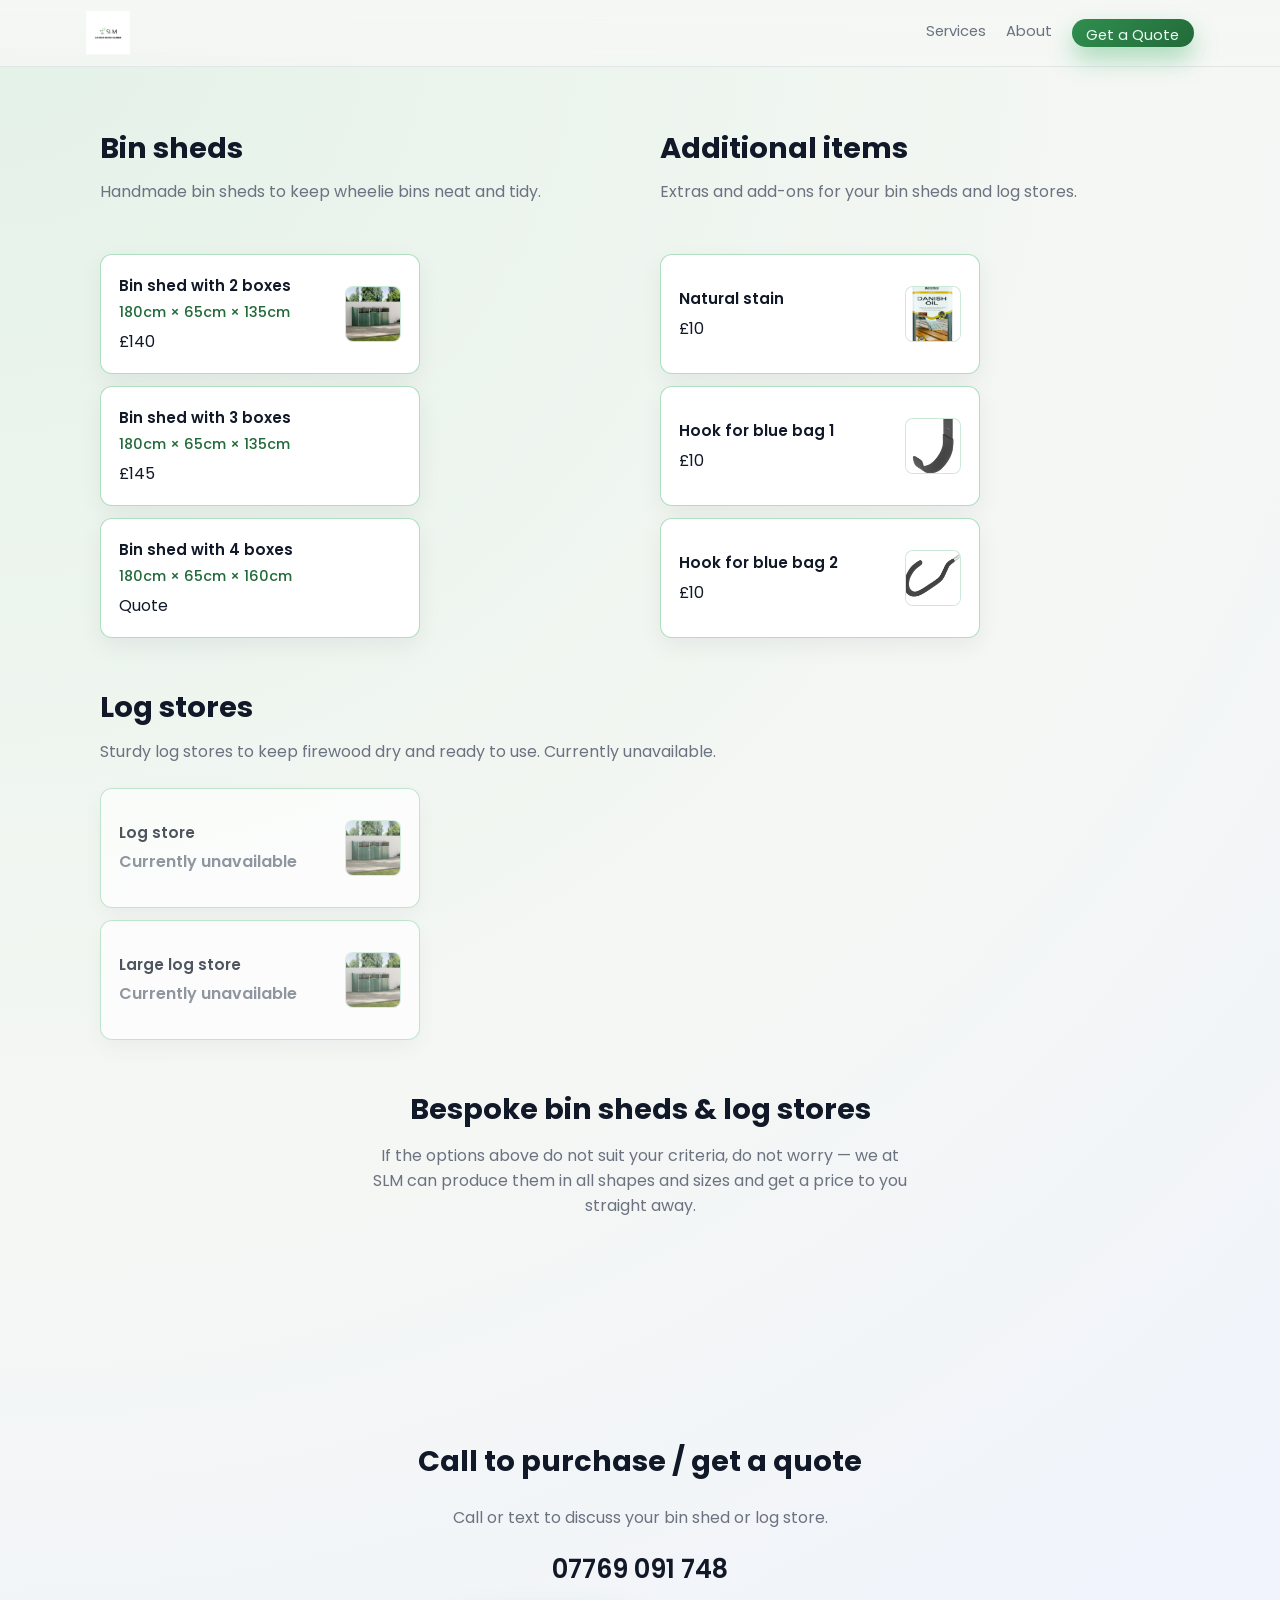
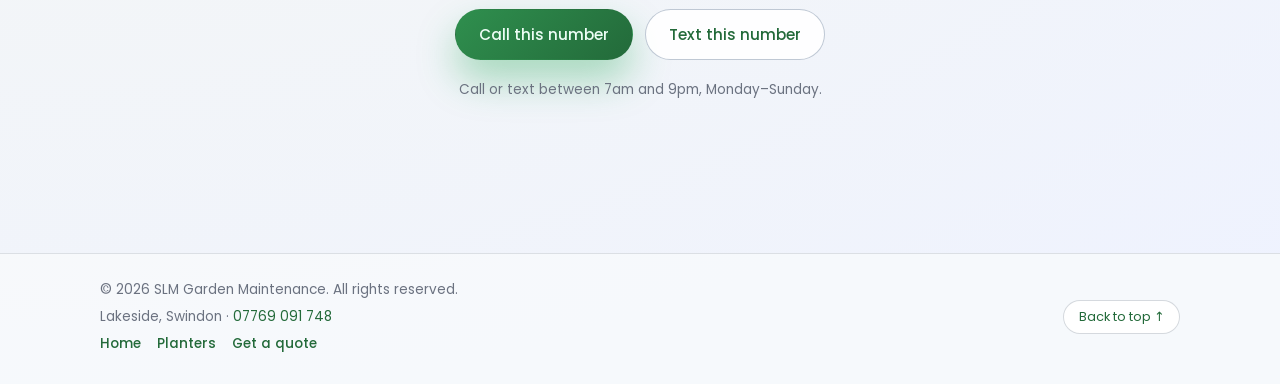
==== bin-sheds.html @ 058daa9a "bin shed log store bin shed log store" ====
<!DOCTYPE html>
<html lang="en-GB">
  <head>
    <meta charset="UTF-8" />
    <meta name="viewport" content="width=device-width, initial-scale=1" />
    <title>Bin Sheds &amp; Log Stores in Swindon | SLM Garden Maintenance</title>
    <meta
      name="description"
      content="Handmade bin sheds and log stores in Lakeside, Swindon. Bin sheds with 2, 3 or 4 boxes plus firewood log stores. Call or text 07769 091 748 for a quote."
    />
    <meta name="robots" content="index, follow, max-image-preview:large" />
    <meta name="geo.region" content="GB-SWD" />
    <meta name="geo.placename" content="Lakeside, Swindon" />
    <meta name="theme-color" content="#16a34a" />
    <link rel="canonical" href="https://www.slmgardens.co.uk/bin-sheds.html" />
    <link rel="icon" href="assets/slm-logo.png" type="image/png" />
    <link rel="apple-touch-icon" href="assets/slm-logo.png" />
    <link rel="manifest" href="site.webmanifest" />

    <meta property="og:type" content="website" />
    <meta property="og:locale" content="en_GB" />
    <meta property="og:site_name" content="SLM Garden Maintenance" />
    <meta property="og:title" content="Bin Sheds &amp; Log Stores in Swindon | SLM Garden Maintenance" />
    <meta
      property="og:description"
      content="Handmade bin sheds and log stores for Lakeside, Swindon. Call 07769 091 748 for a quote."
    />
    <meta property="og:url" content="https://www.slmgardens.co.uk/bin-sheds.html" />
    <meta property="og:image" content="https://www.slmgardens.co.uk/assets/bin-shed.jpg" />
    <meta property="og:image:alt" content="Dark green triple metal wheelie bin store" />

    <meta name="twitter:card" content="summary_large_image" />
    <meta name="twitter:title" content="Bin Sheds &amp; Log Stores | SLM Garden Maintenance" />
    <meta
      name="twitter:description"
      content="Handmade bin sheds and log stores in Lakeside, Swindon."
    />
    <meta name="twitter:image" content="https://www.slmgardens.co.uk/assets/bin-shed.jpg" />

    <link rel="stylesheet" href="styles.css" />
    <link
      href="https://fonts.googleapis.com/css2?family=Poppins:wght@300;400;500;600;700&display=swap"
      rel="stylesheet"
    />
    <script type="application/ld+json">
      {
        "@context": "https://schema.org",
        "@type": "CollectionPage",
        "name": "Bin Sheds and Log Stores",
        "url": "https://www.slmgardens.co.uk/bin-sheds.html",
        "description": "Handmade bin sheds and log stores from SLM Garden Maintenance in Lakeside, Swindon.",
        "image": "https://www.slmgardens.co.uk/assets/bin-shed.jpg",
        "isPartOf": {
          "@type": "WebSite",
          "name": "SLM Garden Maintenance",
          "url": "https://www.slmgardens.co.uk/"
        },
        "mainEntity": {
          "@type": "ItemList",
          "itemListElement": [
            {
              "@type": "ListItem",
              "position": 1,
              "item": {
                "@type": "Product",
                "name": "Bin shed with 2 boxes",
                "description": "Handmade bin shed with 2 boxes for wheelie bins, 180cm × 65cm × 135cm.",
                "image": "https://www.slmgardens.co.uk/assets/bin-shed.jpg",
                "offers": {
                  "@type": "Offer",
                  "priceCurrency": "GBP",
                  "price": "140",
                  "availability": "https://schema.org/InStock"
                }
              }
            },
            {
              "@type": "ListItem",
              "position": 2,
              "item": {
                "@type": "Product",
                "name": "Bin shed with 3 boxes",
                "description": "Handmade bin shed with 3 boxes for wheelie bins, 180cm × 65cm × 135cm.",
                "offers": {
                  "@type": "Offer",
                  "priceCurrency": "GBP",
                  "price": "145",
                  "availability": "https://schema.org/InStock"
                }
              }
            },
            {
              "@type": "ListItem",
              "position": 3,
              "item": {
                "@type": "Product",
                "name": "Bin shed with 4 boxes",
                "description": "Handmade bin shed with 4 boxes for wheelie bins, 180cm × 65cm × 160cm.",
              }
            },
            {
              "@type": "ListItem",
              "position": 4,
              "item": {
                "@type": "Product",
                "name": "Log store",
                "description": "Sturdy log store to keep firewood dry and ready to use.",
                "image": "https://www.slmgardens.co.uk/assets/bin-shed.jpg",
                "offers": {
                  "@type": "Offer",
                  "availability": "https://schema.org/OutOfStock"
                }
              }
            },
            {
              "@type": "ListItem",
              "position": 5,
              "item": {
                "@type": "Product",
                "name": "Large log store",
                "description": "Larger log store with extra capacity for firewood.",
                "image": "https://www.slmgardens.co.uk/assets/bin-shed.jpg",
                "offers": {
                  "@type": "Offer",
                  "availability": "https://schema.org/OutOfStock"
                }
              }
            }
          ]
        }
      }
    </script>
  </head>
  <body>
    <header class="site-header">
      <div class="container header-inner">
        <a href="index.html" class="logo" aria-label="SLM Garden Maintenance home">
          <img src="assets/slm-logo.png" alt="SLM Garden Maintenance logo" class="site-logo" width="120" height="120" />
        </a>
        <nav class="nav" aria-label="Main">
          <a href="index.html#services">Services</a>
          <a href="index.html#about">About</a>
          <a href="contact.html" class="nav-cta">Get a Quote</a>
        </nav>
      </div>
    </header>

    <main>
      <section class="section">
        <div class="container">
          <h1 class="visually-hidden">Bin sheds and log stores in Lakeside, Swindon</h1>
          <div class="planters-layout">
            <div class="planters-column">
              <h2 class="section-title planters-section-title">Bin sheds</h2>
              <p class="section-intro planters-intro">
                Handmade bin sheds to keep wheelie bins neat and tidy.
              </p>
              <nav class="planters-menu" aria-label="Bin shed options">
                <a
                  href="planter-order.html?from=bin-sheds&amp;item=Bin shed with 2 boxes&amp;size=180cm × 65cm × 135cm&amp;price=£140&amp;image=assets/bin-shed.jpg"
                  class="planters-menu-item"
                >
                  <img
                    src="assets/bin-shed.jpg"
                    alt="Bin shed with 2 boxes"
                    class="planters-menu-thumb"
                    width="56"
                    height="56"
                  />
                  <span class="planters-menu-content">
                    <span class="planters-menu-title">Bin shed with 2 boxes</span>
                    <span class="planters-menu-size">180cm × 65cm × 135cm</span>
                    <span class="planters-menu-price">£140</span>
                  </span>
                </a>
                <a
                  href="planter-order.html?from=bin-sheds&amp;item=Bin shed with 3 boxes&amp;size=180cm × 65cm × 135cm&amp;price=£145"
                  class="planters-menu-item"
                >
                  <span class="planters-menu-content">
                    <span class="planters-menu-title">Bin shed with 3 boxes</span>
                    <span class="planters-menu-size">180cm × 65cm × 135cm</span>
                    <span class="planters-menu-price">£145</span>
                  </span>
                </a>
                <a
                  href="planter-order.html?from=bin-sheds&amp;item=Bin shed with 4 boxes&amp;size=180cm × 65cm × 160cm&amp;price=Quote"
                  class="planters-menu-item"
                >
                  <span class="planters-menu-content">
                    <span class="planters-menu-title">Bin shed with 4 boxes</span>
                    <span class="planters-menu-size">180cm × 65cm × 160cm</span>
                    <span class="planters-menu-price">Quote</span>
                  </span>
                </a>
              </nav>
            </div>
            <div class="planters-column planters-column--additional">
              <h2 class="section-title planters-section-title">Additional items</h2>
              <p class="section-intro planters-intro">
                Extras and add-ons for your bin sheds and log stores.
              </p>
              <nav class="planters-menu planters-menu--additional" aria-label="Additional items">
                <a
                  href="planter-order.html?from=bin-sheds&amp;item=Natural stain&amp;price=£10&amp;image=assets/natural-stain.png"
                  class="planters-menu-item"
                >
                  <img
                    src="assets/natural-stain.png"
                    alt="Natural stain"
                    class="planters-menu-thumb"
                    width="56"
                    height="56"
                  />
                  <span class="planters-menu-content">
                    <span class="planters-menu-title">Natural stain</span>
                    <span class="planters-menu-price">£10</span>
                  </span>
                </a>
                <a
                  href="planter-order.html?from=bin-sheds&amp;item=Hook for blue bag 1&amp;price=£10&amp;image=assets/hook-for-blue-bag.png"
                  class="planters-menu-item"
                >
                  <img
                    src="assets/hook-for-blue-bag.png"
                    alt="Hook for blue bag 1"
                    class="planters-menu-thumb"
                    width="56"
                    height="56"
                  />
                  <span class="planters-menu-content">
                    <span class="planters-menu-title">Hook for blue bag 1</span>
                    <span class="planters-menu-price">£10</span>
                  </span>
                </a>
                <a
                  href="planter-order.html?from=bin-sheds&amp;item=Hook for blue bag 2&amp;price=£10&amp;image=assets/hook-for-blue-bag-2.png"
                  class="planters-menu-item"
                >
                  <img
                    src="assets/hook-for-blue-bag-2.png"
                    alt="Hook for blue bag 2"
                    class="planters-menu-thumb"
                    width="56"
                    height="56"
                  />
                  <span class="planters-menu-content">
                    <span class="planters-menu-title">Hook for blue bag 2</span>
                    <span class="planters-menu-price">£10</span>
                  </span>
                </a>
              </nav>
            </div>
          </div>
          <div class="sheds-log-stores-section">
            <h2 class="section-title planters-section-title">Log stores</h2>
            <p class="section-intro planters-intro">
              Sturdy log stores to keep firewood dry and ready to use. Currently unavailable.
            </p>
            <nav class="planters-menu" aria-label="Log store options">
              <span class="planters-menu-item planters-menu-item--unavailable" aria-disabled="true">
                <img
                  src="assets/bin-shed.jpg"
                  alt="Log store"
                  class="planters-menu-thumb"
                  width="56"
                  height="56"
                />
                <span class="planters-menu-content">
                  <span class="planters-menu-title">Log store</span>
                  <span class="planters-menu-price">Currently unavailable</span>
                </span>
              </span>
              <span class="planters-menu-item planters-menu-item--unavailable" aria-disabled="true">
                <img
                  src="assets/bin-shed.jpg"
                  alt="Large log store"
                  class="planters-menu-thumb"
                  width="56"
                  height="56"
                />
                <span class="planters-menu-content">
                  <span class="planters-menu-title">Large log store</span>
                  <span class="planters-menu-price">Currently unavailable</span>
                </span>
              </span>
            </nav>
          </div>
          <div class="bespoke-planters-section">
            <h2 class="section-title">Bespoke bin sheds &amp; log stores</h2>
            <p class="section-intro bespoke-planters-intro">
              If the options above do not suit your criteria, do not worry — we at SLM can produce
              them in all shapes and sizes and get a price to you straight away.
            </p>
          </div>
          <div class="bespoke-planters-section bespoke-planters-contact">
            <h2 class="section-title">Call to purchase / get a quote</h2>
            <p class="section-intro bespoke-planters-intro">
              Call or text to discuss your bin shed or log store.
            </p>
            <p class="bespoke-planters-phone">
              <a href="tel:07769091748">07769 091 748</a>
            </p>
            <div class="bespoke-planters-actions">
              <a href="tel:07769091748" class="btn primary">Call this number</a>
              <a href="sms:07769091748" class="btn ghost">Text this number</a>
            </div>
            <p class="contact-note bespoke-planters-note">
              Call or text between 7am and 9pm, Monday–Sunday.
            </p>
          </div>
        </div>
      </section>
    </main>

    <footer class="site-footer">
      <div class="container footer-inner">
        <div class="footer-seo">
          <p>© 2026 SLM Garden Maintenance. All rights reserved.</p>
          <p class="footer-contact">
            Lakeside, Swindon ·
            <a href="tel:07769091748">07769 091 748</a>
          </p>
          <nav class="footer-nav" aria-label="Footer">
            <a href="index.html">Home</a>
            <a href="planters.html">Planters</a>
            <a href="contact.html">Get a quote</a>
          </nav>
        </div>
        <a href="#top" class="back-to-top">Back to top ↑</a>
      </div>
    </footer>
  </body>
</html>
---- styles.css ----
:root {
  --bg: #f5f7f4;
  --bg-alt: #ffffff;
  --accent: #2f8f4e;
  --accent-soft: #e0f3e7;
  --accent-dark: #236a3a;
  --text: #111827;
  --muted: #6b7280;
  --border-subtle: #e5e7eb;
  --shadow-soft: 0 22px 60px rgba(15, 23, 42, 0.12);
  --radius-lg: 20px;
  --radius-full: 999px;
  --transition-fast: 0.18s ease-out;
}

*,
*::before,
*::after {
  box-sizing: border-box;
}

body {
  margin: 0;
  font-family: "Poppins", system-ui, -apple-system, BlinkMacSystemFont, "Segoe UI", sans-serif;
  background: radial-gradient(circle at top left, #e4f2e8 0, #f5f7f4 50%, #eef2ff 100%);
  color: var(--text);
  -webkit-font-smoothing: antialiased;
}

img {
  max-width: 100%;
  display: block;
}

a {
  color: inherit;
  text-decoration: none;
}

.container {
  width: 100%;
  max-width: 1120px;
  margin: 0 auto;
  padding: 0 1.25rem;
}

.site-header {
  position: sticky;
  top: 0;
  z-index: 40;
  backdrop-filter: blur(18px);
  background: linear-gradient(to bottom, rgba(245, 247, 244, 0.96), rgba(245, 247, 244, 0.82));
  border-bottom: 1px solid rgba(209, 213, 219, 0.5);
}

.header-inner {
  display: flex;
  align-items: center;
  justify-content: space-between;
  padding: 0.7rem 0.4rem;
}

.logo {
  display: flex;
  align-items: center;
  gap: 0.6rem;
}

.site-logo {
  height: 44px;
  width: auto;
}

.nav {
  display: flex;
  align-items: center;
  gap: 1.25rem;
  font-size: 0.92rem;
}

.nav a {
  color: var(--muted);
  padding-bottom: 0.1rem;
  border-bottom: 2px solid transparent;
  transition: color var(--transition-fast), border-color var(--transition-fast),
    transform var(--transition-fast);
}

.nav a:hover {
  color: var(--accent-dark);
  border-color: rgba(34, 197, 94, 0.45);
  transform: translateY(-1px);
}

.nav-cta {
  padding: 0.35rem 0.9rem;
  border-radius: var(--radius-full);
  background: linear-gradient(135deg, var(--accent), var(--accent-dark));
  color: #ecfdf5 !important;
  border: none !important;
  box-shadow: 0 12px 25px rgba(22, 163, 74, 0.35);
}

.hero {
  position: relative;
  padding: 4.6rem 0 3.8rem;
  min-height: 60vh;
  background:
    linear-gradient(to bottom, rgba(15, 23, 42, 0.45), rgba(15, 23, 42, 0.75)),
    url("assets/IMG_4486-001adc9c-b337-4fd5-adc2-8682638aba3a.png") center/cover
      no-repeat;
  color: #f9fafb;
}

.hero-inner {
  position: relative;
  display: flex;
  align-items: center;
  justify-content: center;
}

.hero-copy h1 {
  font-size: clamp(2.3rem, 4vw, 3.2rem);
  line-height: 1.1;
  margin: 0 0 1rem;
  color: #ffffff;
}

.hero-copy {
  text-align: center;
}

.hero-copy p {
  margin: 0 0 1.5rem;
  color: #ffffff;
  max-width: 34rem;
  margin-left: auto;
  margin-right: auto;
}

.service-box {
  display: inline-flex;
  align-items: center;
  justify-content: center;
  margin-top: 1rem;
  padding: 1rem 1.8rem;
  border-radius: 18px;
  background: radial-gradient(circle at top left, #bbf7d0 0, #ecfdf5 40%, #ffffff 100%);
  border: 1px solid rgba(34, 197, 94, 0.3);
  box-shadow: 0 18px 45px rgba(22, 163, 74, 0.25);
  position: relative;
  overflow: hidden;
}

.service-box::before {
  content: "";
  position: absolute;
  inset: 0;
  background: radial-gradient(circle at top left, rgba(255, 255, 255, 0.65), transparent 55%);
  opacity: 0.65;
  pointer-events: none;
}

.service-label {
  position: relative;
  font-weight: 600;
  letter-spacing: 0.04em;
  text-transform: uppercase;
  font-size: 0.9rem;
  color: var(--accent-dark);
}

.hero-actions {
  display: flex;
  gap: 0.9rem;
  flex-wrap: wrap;
  margin-bottom: 1.4rem;
  justify-content: center;
}

.btn {
  display: inline-flex;
  align-items: center;
  justify-content: center;
  border-radius: var(--radius-full);
  padding: 0.8rem 1.45rem;
  font-size: 0.95rem;
  font-weight: 500;
  border: 1px solid transparent;
  cursor: pointer;
  transition: background var(--transition-fast), color var(--transition-fast),
    box-shadow var(--transition-fast), transform var(--transition-fast), border-color var(--transition-fast);
}

.btn.primary {
  background: linear-gradient(135deg, var(--accent), var(--accent-dark));
  color: #ecfdf5;
  box-shadow: 0 20px 38px rgba(22, 163, 74, 0.35);
}

.btn.primary:hover {
  transform: translateY(-1px);
  box-shadow: 0 24px 48px rgba(22, 163, 74, 0.4);
}

.btn.ghost {
  background: rgba(255, 255, 255, 0.9);
  color: var(--accent-dark);
  border-color: rgba(148, 163, 184, 0.6);
}

.btn.ghost:hover {
  background: #ecfdf5;
  border-color: rgba(34, 197, 94, 0.6);
}

.btn.full-width {
  width: 100%;
}

.hero-meta {
  display: flex;
  flex-wrap: wrap;
  gap: 0.75rem;
  font-size: 0.83rem;
  color: var(--muted);
  justify-content: center;
  text-align: center;
}

.hero-meta span {
  padding: 0.35rem 0.8rem;
  border-radius: var(--radius-full);
  background: rgba(255, 255, 255, 0.85);
  border: 1px solid rgba(209, 213, 219, 0.72);
}

.hero-location {
  margin-top: 0.9rem;
  font-size: 0.85rem;
  color: #e5e7eb;
}

.hero-card {
  position: relative;
  border-radius: 26px;
  background: linear-gradient(150deg, rgba(15, 118, 110, 0.08), rgba(22, 163, 74, 0.08)),
    url("https://images.pexels.com/photos/4751978/pexels-photo-4751978.jpeg?auto=compress&cs=tinysrgb&w=1200")
      center/cover no-repeat;
  box-shadow: var(--shadow-soft);
  overflow: hidden;
  min-height: 320px;
}

.hero-card::after {
  content: "";
  position: absolute;
  inset: 0;
  background: radial-gradient(circle at top left, rgba(15, 23, 42, 0.18), transparent 60%),
    linear-gradient(to top, rgba(15, 23, 42, 0.88), rgba(15, 23, 42, 0.16));
}

.hero-card-content {
  position: relative;
  color: #ecfdf5;
  padding: 1.7rem 1.7rem 1.4rem;
  display: flex;
  flex-direction: column;
  gap: 0.6rem;
  height: 100%;
  justify-content: flex-end;
  z-index: 1;
}

.hero-card-content h2 {
  font-size: 1.25rem;
  margin: 0;
}

.hero-card-content p {
  font-size: 0.93rem;
  margin: 0;
}

.hero-card-content ul {
  margin: 0.25rem 0 0.7rem;
  padding-left: 1.1rem;
  font-size: 0.86rem;
}

.hero-card-note {
  font-size: 0.85rem;
  opacity: 0.9;
}

.section {
  padding: 3.7rem 0;
}

.section-alt {
  background: radial-gradient(circle at top, rgba(220, 252, 231, 0.7), transparent 65%),
    linear-gradient(to bottom, #f9fafb, #ecfdf5);
}

.section-title {
  font-size: 1.8rem;
  margin: 0 0 0.6rem;
}

.section-intro {
  margin: 0;
  max-width: 34rem;
  color: var(--muted);
}

#services .section-intro {
  text-align: center;
  margin-left: auto;
  margin-right: auto;
}

#services .section-title {
  text-align: center;
}

.grid {
  display: grid;
  gap: 1.7rem;
  margin-top: 2.3rem;
}

.services-grid {
  grid-template-columns: repeat(4, minmax(0, 1fr));
}

.services-layout {
  display: flex;
  flex-direction: column;
  gap: 1.7rem;
  margin-top: 2.3rem;
}

.services-grid--pair {
  display: grid;
  grid-template-columns: repeat(2, minmax(0, 1fr));
  gap: 1.7rem;
  max-width: 880px;
  margin: 0 auto;
  width: 100%;
}

.services-grid--single {
  display: flex;
  justify-content: center;
  align-items: stretch;
  margin: 0 auto;
  width: 100%;
}

.services-grid--single .service-card {
  max-width: 420px;
  width: 100%;
}

a.service-card {
  display: block;
  text-decoration: none;
  color: inherit;
  cursor: pointer;
}

a.service-card:focus-visible {
  outline: 2px solid var(--accent);
  outline-offset: 2px;
}

.pricing-grid {
  grid-template-columns: repeat(3, minmax(0, 1fr));
}

.card {
  background: rgba(255, 255, 255, 0.96);
  border-radius: var(--radius-lg);
  padding: 1.6rem 1.6rem 1.5rem;
  border: 1px solid rgba(226, 232, 240, 0.9);
  box-shadow: 0 20px 50px rgba(15, 23, 42, 0.06);
  transform-origin: center;
  transform: translateY(0) scale(1);
  transition: transform var(--transition-fast), box-shadow var(--transition-fast),
    border-color var(--transition-fast), background var(--transition-fast);
}

.card:hover {
  transform: translateY(-5px) scale(1.01);
  box-shadow: 0 26px 70px rgba(15, 23, 42, 0.12);
  border-color: rgba(34, 197, 94, 0.3);
}

.service-card h3 {
  margin: 0 0 0.55rem;
  font-size: 1.1rem;
}

.service-card--centered {
  text-align: center;
}

.service-card-subtitle {
  margin: 0;
  font-size: 0.88rem;
  color: var(--muted);
  font-weight: 400;
}

.service-card p {
  margin: 0 0 0.8rem;
  color: var(--muted);
  font-size: 0.9rem;
}

.service-card ul {
  margin: 0;
  padding-left: 1.1rem;
  font-size: 0.87rem;
  color: var(--text);
}

.pricing-card {
  position: relative;
}

.pricing-card .price {
  margin: 0.4rem 0 0.15rem;
  font-size: 1.5rem;
  font-weight: 600;
}

.pricing-card .price-note {
  margin: 0;
  font-size: 0.83rem;
  color: var(--muted);
}

.pricing-card ul {
  margin: 0.9rem 0 0;
  padding-left: 1.1rem;
  font-size: 0.9rem;
  color: var(--text);
}

.pricing-card.featured {
  background: radial-gradient(circle at top, #bbf7d0 0, #ecfdf5 40%, #ffffff 100%);
  border-width: 1.5px;
  border-color: rgba(22, 163, 74, 0.55);
  box-shadow: 0 26px 70px rgba(21, 128, 61, 0.35);
  transform: translateY(-6px);
}

.pricing-card.featured:hover {
  transform: translateY(-10px);
}

.badge {
  position: absolute;
  top: 1.2rem;
  right: 1.4rem;
  padding: 0.28rem 0.75rem;
  border-radius: var(--radius-full);
  background: rgba(22, 163, 74, 0.16);
  color: var(--accent-dark);
  font-size: 0.72rem;
  font-weight: 500;
}

.pricing-footnote {
  margin: 2rem auto 0;
  max-width: 34rem;
  font-size: 0.87rem;
  color: var(--muted);
  text-align: center;
}

.pricing-boxes {
  display: grid;
  grid-template-columns: repeat(2, 720px);
  justify-content: center;
  align-items: start;
  column-gap: 3rem;
  row-gap: 2rem;
  margin-top: 1.5rem;
  width: 100%;
}

#pricing .container {
  max-width: 1680px;
  width: 100%;
}

.pricing-logo-box {
  position: relative;
  display: flex;
  justify-content: center;
  align-items: center;
  box-sizing: border-box;
  width: 720px;
  height: 620px;
  margin: 0;
  padding: 0;
  overflow: hidden;
  border-radius: 16px;
  border: 1px solid rgba(22, 163, 74, 0.25);
  background: #ffffff;
  box-shadow: 0 12px 30px rgba(15, 23, 42, 0.08);
  text-decoration: none;
  cursor: pointer;
  transition: transform var(--transition-fast), box-shadow var(--transition-fast),
    border-color var(--transition-fast);
}

.pricing-logo-box--text {
  background: radial-gradient(circle at top, rgba(220, 252, 231, 0.85), #ffffff 70%);
}

.pricing-logo-box:hover {
  transform: translateY(-2px);
  border-color: rgba(22, 163, 74, 0.55);
  box-shadow: 0 16px 36px rgba(22, 163, 74, 0.18);
}

.bespoke-planters-section {
  margin-top: 3rem;
  text-align: center;
}

.bespoke-planters-section .section-title {
  text-align: center;
}

.bespoke-planters-intro {
  max-width: 34rem;
  margin: 0.75rem auto 0;
  text-align: center;
}

.bespoke-planters-contact {
  margin-top: 8rem;
  min-height: 28rem;
  display: flex;
  flex-direction: column;
  justify-content: center;
  align-items: center;
}

.bespoke-planters-actions {
  display: flex;
  flex-wrap: wrap;
  justify-content: center;
  align-items: center;
  gap: 0.75rem;
  max-width: 640px;
  margin: 1.25rem auto 0;
}

.bespoke-planters-phone {
  font-size: 1.6rem;
  font-weight: 600;
  margin: 1.25rem auto 0;
  text-align: center;
}

.bespoke-planters-phone a {
  color: var(--text);
  text-decoration: none;
}

.bespoke-planters-note {
  max-width: 34rem;
  margin: 1.25rem auto 0;
  text-align: center;
}

.pricing-logo-label {
  position: absolute;
  left: 50%;
  top: 1.5rem;
  transform: translateX(-50%);
  padding: 0.75rem 1.5rem;
  border-radius: 999px;
  background: rgba(15, 23, 42, 0.72);
  color: #ecfdf5;
  font-size: 1.15rem;
  font-weight: 600;
  letter-spacing: 0.02em;
  text-align: center;
  white-space: nowrap;
  box-shadow: 0 10px 24px rgba(15, 23, 42, 0.25);
  z-index: 2;
}

.pricing-logo-price {
  position: absolute;
  left: 50%;
  bottom: 1.5rem;
  transform: translateX(-50%);
  padding: 0.65rem 1.35rem;
  border-radius: 999px;
  background: rgba(15, 23, 42, 0.72);
  color: #ecfdf5;
  font-size: 1.35rem;
  font-weight: 700;
  letter-spacing: 0.02em;
  text-align: center;
  white-space: nowrap;
  box-shadow: 0 10px 24px rgba(15, 23, 42, 0.25);
  transition: opacity 1.4s ease-in-out;
  z-index: 2;
}

.pricing-logo-frame {
  position: relative;
  width: 100%;
  height: 100%;
}

.pricing-logo-frame .pricing-logo {
  position: absolute;
  inset: 0;
  opacity: 0;
  transition: opacity 1.4s ease-in-out;
}

.pricing-logo-frame .pricing-logo.is-active {
  opacity: 1;
}

.pricing-logo {
  display: block;
  width: 100%;
  height: 100%;
  margin: 0;
  object-fit: cover;
  object-position: center;
}

.images-box-stack {
  display: flex;
  flex-direction: column;
  gap: 1.5rem;
  max-width: 640px;
  margin: 0 auto;
}

.images-box-logo {
  display: block;
  width: min(100%, 620px);
  height: auto;
  max-height: 380px;
  margin: 0 auto;
  object-fit: contain;
}

.images-box-link {
  display: block;
  width: 100%;
  max-width: none;
  margin: 0;
  text-align: center;
  padding: 1.6rem 1.5rem;
  border-radius: 16px;
  border: 1px solid rgba(22, 163, 74, 0.45);
  background: linear-gradient(135deg, var(--accent), var(--accent-dark));
  box-shadow: 0 16px 40px rgba(22, 163, 74, 0.28);
  font-size: 1.15rem;
  font-weight: 600;
  color: #ecfdf5;
  transition: transform var(--transition-fast), box-shadow var(--transition-fast),
    border-color var(--transition-fast), background var(--transition-fast);
}

.images-box-link:hover {
  transform: translateY(-2px);
  border-color: rgba(22, 163, 74, 0.7);
  background: linear-gradient(135deg, #22c55e, #15803d);
  box-shadow: 0 20px 50px rgba(21, 128, 61, 0.35);
}

.about-planters-box {
  width: min(100%, 640px);
  margin: 1.5rem auto 0;
}

.image-carousel {
  max-width: 960px;
  margin: 2rem auto 0;
}

.image-carousel-viewport {
  position: relative;
  overflow: hidden;
  border-radius: 16px;
  border: 1px solid rgba(22, 163, 74, 0.25);
  box-shadow: 0 12px 30px rgba(15, 23, 42, 0.08);
}

.carousel-slide {
  display: none;
  margin: 0;
}

.carousel-slide.is-active {
  display: block;
}

.carousel-slide img {
  display: block;
  width: 100%;
  height: auto;
  min-height: 420px;
  max-height: 560px;
  object-fit: cover;
}

.carousel-arrow {
  position: absolute;
  top: 50%;
  z-index: 2;
  transform: translateY(-50%);
  width: 2.75rem;
  height: 2.75rem;
  border: none;
  border-radius: 999px;
  background: rgba(107, 114, 128, 0.82);
  color: #ffffff;
  font-size: 1.75rem;
  line-height: 1;
  cursor: pointer;
  box-shadow: 0 8px 20px rgba(15, 23, 42, 0.2);
  transition: background var(--transition-fast), transform var(--transition-fast);
}

.carousel-arrow--prev {
  left: 1rem;
}

.carousel-arrow--next {
  right: 1rem;
}

.carousel-arrow:hover {
  background: rgba(75, 85, 99, 0.92);
  transform: translateY(-50%) scale(1.05);
}

.carousel-arrow:focus-visible {
  outline: 2px solid #6b7280;
  outline-offset: 2px;
}

.planters-intro {
  text-align: left;
  max-width: none;
  margin-left: 0;
  margin-right: 0;
}

.planters-layout {
  display: grid;
  grid-template-columns: minmax(0, 1fr) minmax(0, 1fr);
  gap: 2.5rem;
  align-items: start;
}

.planters-column .planters-section-title {
  margin-top: 0;
  text-align: left;
}

.planters-layout .planters-menu {
  margin-top: 1.5rem;
}

.planters-layout .planters-menu--additional {
  margin-top: 1.5rem;
}

.planters-layout .planters-intro {
  min-height: 3.2rem;
}

.sheds-log-stores-section {
  margin-top: 3rem;
}

.sheds-log-stores-section .planters-section-title {
  margin-top: 0;
  text-align: left;
}

.sheds-log-stores-section .planters-menu {
  margin-top: 1.5rem;
}

.planters-menu {
  display: flex;
  flex-direction: column;
  gap: 0.75rem;
  max-width: 320px;
  margin-top: 2rem;
}

.planters-section-title {
  margin-top: 2.5rem;
  text-align: left;
}

.planters-menu--additional {
  margin-top: 1rem;
}

.planters-menu-item {
  display: flex;
  flex-direction: row-reverse;
  align-items: center;
  gap: 0.75rem;
  min-height: 7.5rem;
  padding: 1rem 1.1rem;
  border-radius: 12px;
  border: 1px solid rgba(22, 163, 74, 0.35);
  background: #ffffff;
  color: var(--text);
  text-align: left;
  text-decoration: none;
  cursor: pointer;
  box-shadow: 0 8px 24px rgba(15, 23, 42, 0.06);
  transform-origin: right center;
  transition: transform var(--transition-fast), border-color var(--transition-fast),
    background var(--transition-fast), box-shadow var(--transition-fast);
}

.planters-menu-thumb {
  flex-shrink: 0;
  width: 56px;
  height: 56px;
  border-radius: 8px;
  object-fit: cover;
  border: 1px solid rgba(22, 163, 74, 0.2);
  background: #f8fafc;
}

.planters-menu-content {
  display: flex;
  flex-direction: column;
  gap: 0.35rem;
  min-width: 0;
  flex: 1;
}

.planters-menu-item:hover {
  border-color: rgba(22, 163, 74, 0.65);
  background: #ecfdf5;
  transform: scale(1.04);
  box-shadow: 0 12px 28px rgba(22, 163, 74, 0.12);
}

.planters-menu-item:focus-visible {
  border-color: rgba(22, 163, 74, 0.65);
  background: #ecfdf5;
  transform: scale(1.04);
  box-shadow: 0 12px 28px rgba(22, 163, 74, 0.12);
  outline: 2px solid var(--accent);
  outline-offset: 2px;
}

.planters-menu-title {
  font-size: 0.95rem;
  font-weight: 600;
  line-height: 1.45;
}

.planters-menu-size {
  font-size: 0.9rem;
  font-weight: 500;
  color: var(--accent-dark);
}

.planters-menu-item--unavailable {
  cursor: default;
  opacity: 0.72;
  pointer-events: none;
}

.planters-menu-item--unavailable .planters-menu-price {
  font-size: 1rem;
  font-weight: 600;
  color: var(--muted);
}

.order-back-link {
  display: inline-block;
  margin-bottom: 1.25rem;
  color: var(--muted);
  font-size: 0.92rem;
}

.order-back-link:hover {
  color: var(--accent-dark);
}

.order-layout {
  display: grid;
  grid-template-columns: minmax(0, 1fr) minmax(0, 1.15fr);
  gap: 2rem;
  align-items: start;
}

.order-info .section-title {
  text-align: left;
}

.order-item-size {
  margin: 0.75rem 0 0;
  font-weight: 600;
  color: var(--accent-dark);
}

.order-item-price {
  margin: 0.5rem 0 0;
  font-size: 1.5rem;
  font-weight: 700;
  color: var(--text);
}

.order-item-gallery {
  margin-top: 1rem;
}

.order-item-image-unavailable {
  margin: 1rem 0 0;
  padding: 2rem 1.5rem;
  border-radius: 16px;
  border: 1px solid rgba(22, 163, 74, 0.25);
  background: #f8fafc;
  color: var(--muted);
  text-align: center;
  font-size: 0.95rem;
}

.order-item-carousel {
  max-width: 100%;
  margin: 0;
}

.order-item-carousel .image-carousel-viewport {
  background: #f8fafc;
}

.order-item-carousel .carousel-slide img {
  min-height: 0;
  max-height: 600px;
  object-fit: contain;
}

.order-card {
  max-width: none;
  padding: 2.1rem 2rem 2rem;
}

.order-card h2,
.order-card h3 {
  font-size: 1.35rem;
}

.order-card-intro {
  margin-bottom: 1.5rem;
  font-size: 1rem;
}

.order-item-description {
  margin: 1.25rem 0 0;
  font-size: 1rem;
  line-height: 1.6;
  color: var(--muted);
  white-space: pre-line;
}

.order-phone {
  font-size: 1.85rem;
  font-weight: 600;
  margin: 0 0 1.25rem;
}

.order-phone a {
  color: var(--text);
}

.order-action {
  margin: 0 0 1.15rem;
}

.order-card .btn {
  padding: 0.95rem 1.45rem;
  font-size: 1.05rem;
}

.order-card .contact-note {
  font-size: 0.92rem;
}

.about-grid {
  display: flex;
  justify-content: center;
  text-align: center;
}

.about-summary {
  text-align: center;
  margin-left: auto;
  margin-right: auto;
}

.contact-grid {
  display: grid;
  grid-template-columns: minmax(0, 1.1fr) minmax(0, 1fr);
  gap: 2.4rem;
  align-items: flex-start;
}

.contact-sidebar {
  display: flex;
  flex-direction: column;
}

.contact-service-image {
  margin: 1rem 0 0;
  border-radius: var(--radius-lg);
  overflow: hidden;
  border: 1px solid rgba(226, 232, 240, 0.9);
  box-shadow: 0 20px 50px rgba(15, 23, 42, 0.06);
}

.contact-service-image img {
  display: block;
  width: 100%;
  height: auto;
  max-height: 280px;
  object-fit: cover;
  object-position: center left;
}

.contact-points {
  margin: 1.3rem 0 0.8rem;
  padding-left: 1.1rem;
  color: var(--text);
  font-size: 0.95rem;
}

.contact-note {
  margin: 0.5rem 0 0;
  font-size: 0.85rem;
  color: var(--muted);
}

.contact-note.bespoke-planters-note {
  margin: 1.25rem auto 0;
  text-align: center;
}

.contact-form h2,
.contact-form h3 {
  margin: 0 0 0.9rem;
}

.contact-form label {
  display: block;
  font-size: 0.82rem;
  margin-bottom: 0.85rem;
}

.contact-form input,
.contact-form textarea {
  width: 100%;
  margin-top: 0.35rem;
  border-radius: 12px;
  border: 1px solid rgba(209, 213, 219, 0.9);
  padding: 0.65rem 0.75rem;
  font-family: inherit;
  font-size: 0.9rem;
  outline: none;
  background: rgba(249, 250, 251, 0.95);
  transition: border-color var(--transition-fast), box-shadow var(--transition-fast),
    background var(--transition-fast), transform var(--transition-fast);
}

.contact-form textarea {
  resize: vertical;
  min-height: 120px;
}

.contact-form input:focus,
.contact-form textarea:focus {
  border-color: rgba(34, 197, 94, 0.75);
  box-shadow: 0 0 0 1px rgba(34, 197, 94, 0.5);
  background: #ffffff;
}

.form-status {
  margin-top: 0.7rem;
  font-size: 0.86rem;
  color: var(--muted);
}

.site-footer {
  padding: 1.6rem 0 1.9rem;
  border-top: 1px solid rgba(209, 213, 219, 0.7);
  background: rgba(248, 250, 252, 0.9);
}

.footer-inner {
  display: flex;
  align-items: center;
  justify-content: space-between;
  gap: 1rem;
  font-size: 0.85rem;
  color: var(--muted);
}

.footer-seo {
  display: flex;
  flex-direction: column;
  gap: 0.45rem;
}

.footer-seo p {
  margin: 0;
}

.footer-contact a {
  color: var(--accent-dark);
  text-decoration: none;
}

.footer-contact a:hover {
  text-decoration: underline;
}

.footer-nav {
  display: flex;
  flex-wrap: wrap;
  gap: 0.65rem 1rem;
}

.footer-nav a {
  color: var(--accent-dark);
  text-decoration: none;
  font-weight: 500;
}

.footer-nav a:hover {
  text-decoration: underline;
}

.visually-hidden {
  position: absolute;
  width: 1px;
  height: 1px;
  padding: 0;
  margin: -1px;
  overflow: hidden;
  clip: rect(0, 0, 0, 0);
  white-space: nowrap;
  border: 0;
}

.footer-qr {
  display: flex;
  flex-direction: column;
  align-items: center;
  gap: 0.35rem;
}

.footer-qr img {
  width: 72px;
  height: 72px;
  border-radius: 8px;
  border: 1px solid rgba(209, 213, 219, 0.9);
  background: #ffffff;
  padding: 4px;
}

.footer-qr span {
  font-size: 0.72rem;
  color: var(--muted);
}

.back-to-top {
  padding: 0.45rem 0.9rem;
  border-radius: var(--radius-full);
  border: 1px solid rgba(209, 213, 219, 0.9);
  background: rgba(255, 255, 255, 0.95);
  color: var(--accent-dark);
  font-size: 0.8rem;
  transition: background var(--transition-fast), transform var(--transition-fast),
    box-shadow var(--transition-fast);
}

.back-to-top:hover {
  background: #ecfdf5;
  transform: translateY(-1px);
  box-shadow: 0 12px 30px rgba(15, 23, 42, 0.15);
}

html {
  scroll-behavior: smooth;
}

@media (max-width: 960px) {
  .hero-inner {
    grid-template-columns: minmax(0, 1fr);
  }

  .hero-card {
    order: -1;
  }

  .services-grid {
    grid-template-columns: repeat(2, minmax(0, 1fr));
  }

  .pricing-grid {
    grid-template-columns: repeat(2, minmax(0, 1fr));
  }

  .pricing-boxes {
    grid-template-columns: minmax(0, 720px);
    justify-content: center;
    column-gap: 0;
    row-gap: 2rem;
  }

  #pricing .container {
    width: 100%;
    max-width: 1120px;
  }

  .pricing-logo-box {
    width: min(100%, 720px);
    height: 620px;
  }

  .about-grid {
    grid-template-columns: minmax(0, 1fr);
  }

  .contact-grid {
    grid-template-columns: minmax(0, 1fr);
  }

  .order-layout {
    grid-template-columns: minmax(0, 1fr);
  }

  .planters-layout {
    grid-template-columns: minmax(0, 1fr);
  }

  .planters-column--additional .planters-section-title {
    margin-top: 1.5rem;
  }
}

@media (max-width: 720px) {
  .header-inner {
    padding-inline: 0;
  }

  .nav {
    gap: 0.7rem;
    font-size: 0.82rem;
  }

  .hero {
    padding-top: 3.6rem;
  }

  .services-grid,
  .services-grid--pair,
  .pricing-grid {
    grid-template-columns: minmax(0, 1fr);
  }

  .about-highlights {
    grid-template-columns: minmax(0, 1fr);
  }

  .footer-inner {
    flex-direction: column;
    align-items: flex-start;
  }

  .footer-qr {
    align-items: flex-start;
  }
}
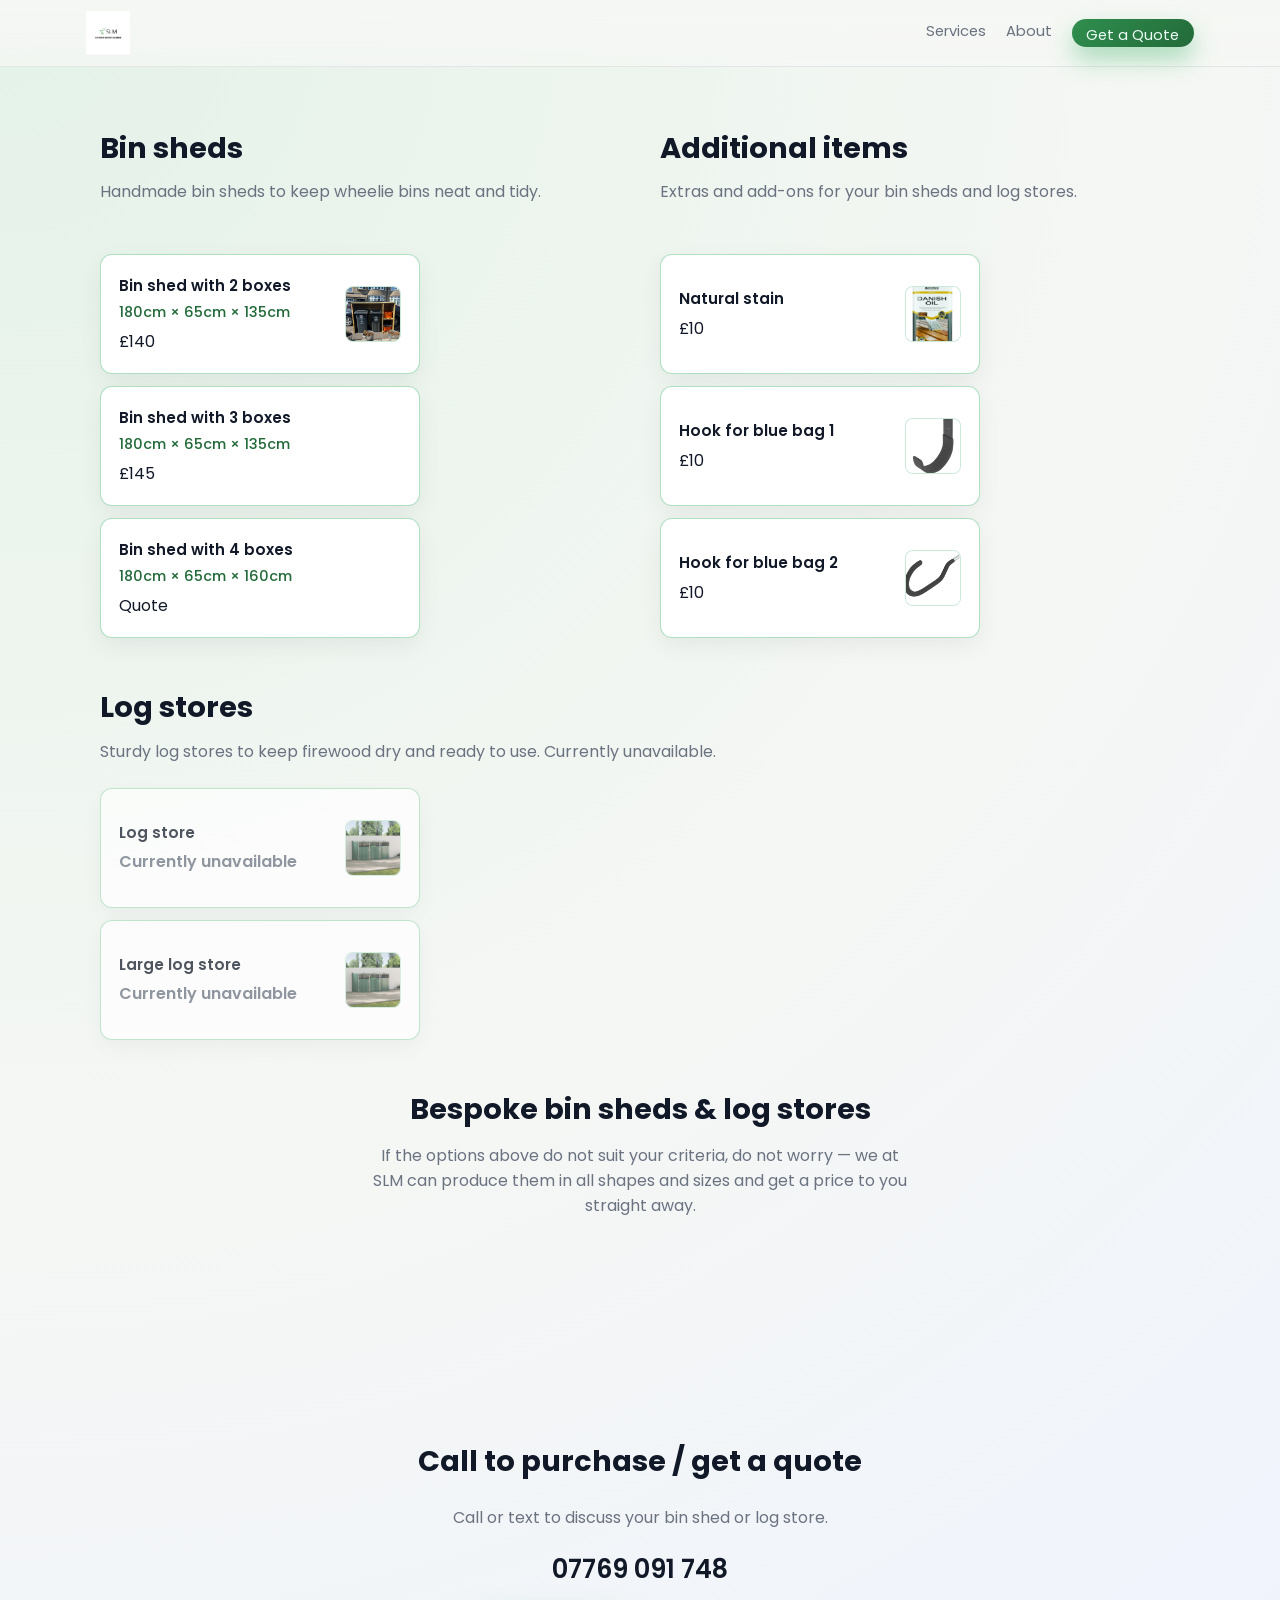
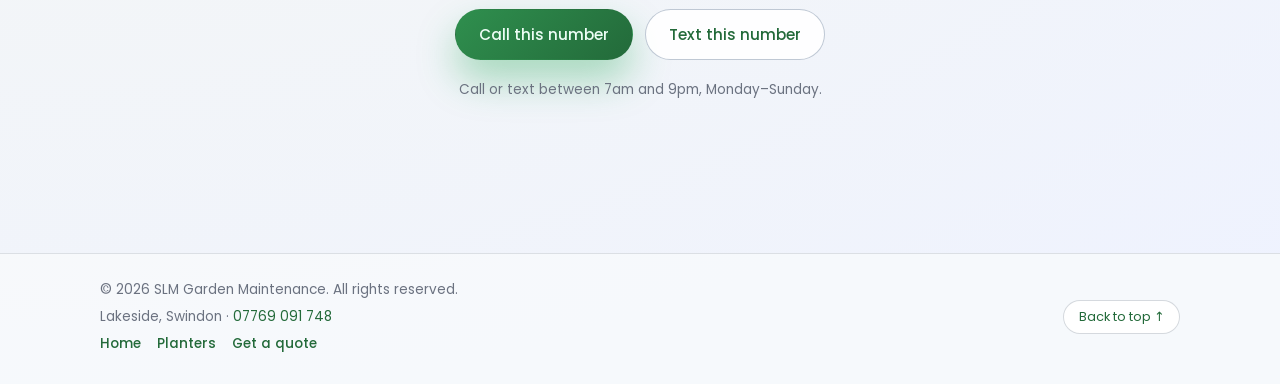
==== commit 4c8bb044: "pics" ====
--- a/bin-sheds.html
+++ b/bin-sheds.html
@@ -65,7 +65,12 @@
                 "@type": "Product",
                 "name": "Bin shed with 2 boxes",
                 "description": "Handmade bin shed with 2 boxes for wheelie bins, 180cm × 65cm × 135cm.",
-                "image": "https://www.slmgardens.co.uk/assets/bin-shed.jpg",
+                "image": [
+                  "https://www.slmgardens.co.uk/assets/bin-shed-2-boxes-1.png",
+                  "https://www.slmgardens.co.uk/assets/bin-shed-2-boxes-2.png",
+                  "https://www.slmgardens.co.uk/assets/bin-shed-2-boxes-3.png",
+                  "https://www.slmgardens.co.uk/assets/bin-shed-2-boxes-4.png"
+                ],
                 "offers": {
                   "@type": "Offer",
                   "priceCurrency": "GBP",
@@ -157,11 +162,11 @@
               </p>
               <nav class="planters-menu" aria-label="Bin shed options">
                 <a
-                  href="planter-order.html?from=bin-sheds&amp;item=Bin shed with 2 boxes&amp;size=180cm × 65cm × 135cm&amp;price=£140&amp;image=assets/bin-shed.jpg"
+                  href="planter-order.html?from=bin-sheds&amp;item=Bin shed with 2 boxes&amp;size=180cm × 65cm × 135cm&amp;price=£140&amp;image=assets/bin-shed-2-boxes-1.png&amp;image=assets/bin-shed-2-boxes-2.png&amp;image=assets/bin-shed-2-boxes-3.png&amp;image=assets/bin-shed-2-boxes-4.png"
                   class="planters-menu-item"
                 >
                   <img
-                    src="assets/bin-shed.jpg"
+                    src="assets/bin-shed-2-boxes-1.png"
                     alt="Bin shed with 2 boxes"
                     class="planters-menu-thumb"
                     width="56"
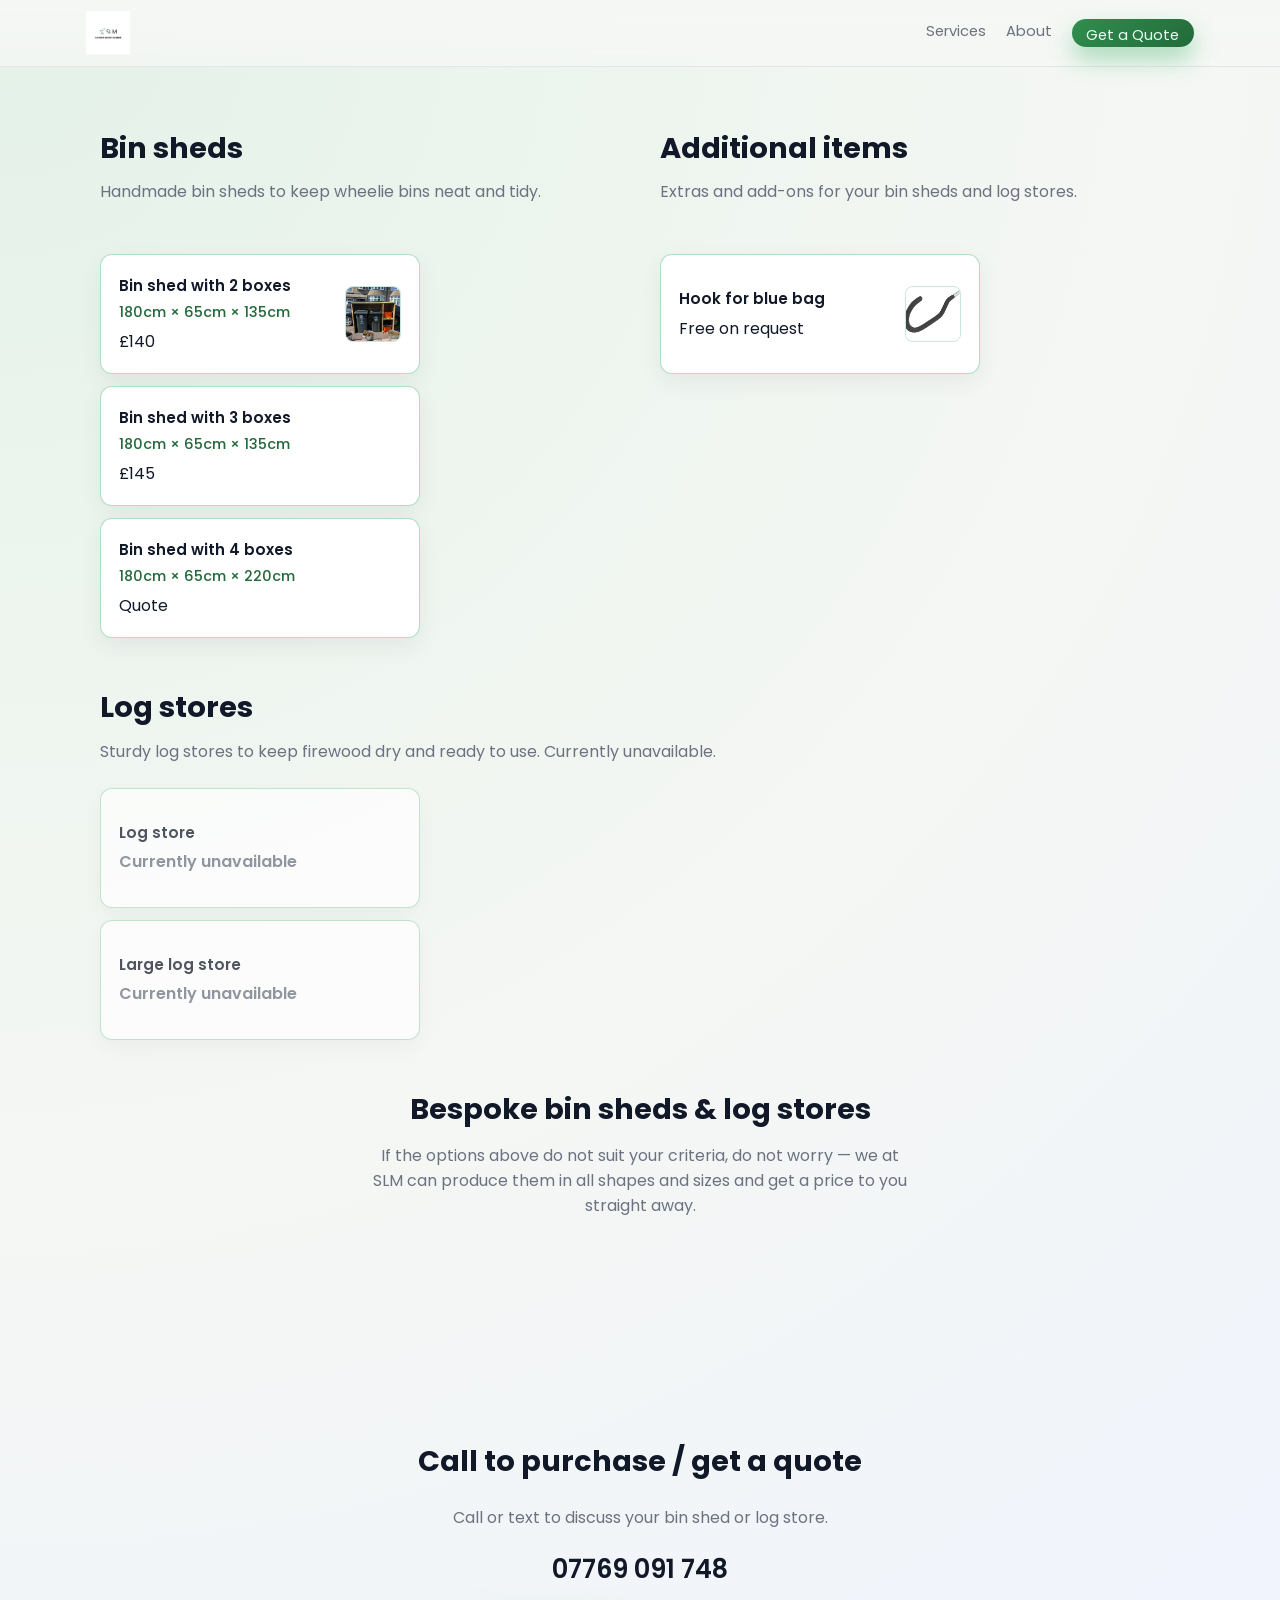
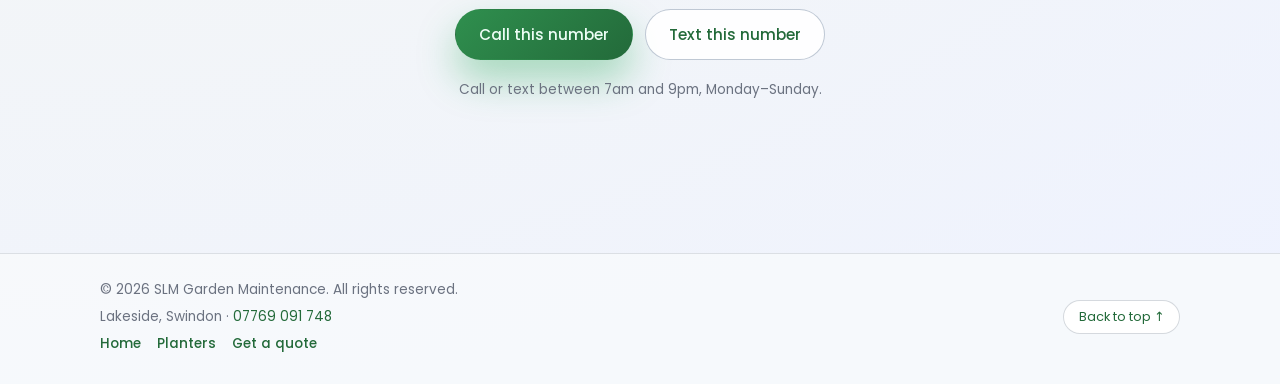
==== commit abbc22d8: "remvoing additions and measurments" ====
--- a/bin-sheds.html
+++ b/bin-sheds.html
@@ -100,7 +100,7 @@
               "item": {
                 "@type": "Product",
                 "name": "Bin shed with 4 boxes",
-                "description": "Handmade bin shed with 4 boxes for wheelie bins, 180cm × 65cm × 160cm.",
+                "description": "Handmade bin shed with 4 boxes for wheelie bins, 180cm × 65cm × 220cm.",
               }
             },
             {
@@ -110,7 +110,6 @@
                 "@type": "Product",
                 "name": "Log store",
                 "description": "Sturdy log store to keep firewood dry and ready to use.",
-                "image": "https://www.slmgardens.co.uk/assets/bin-shed.jpg",
                 "offers": {
                   "@type": "Offer",
                   "availability": "https://schema.org/OutOfStock"
@@ -124,7 +123,6 @@
                 "@type": "Product",
                 "name": "Large log store",
                 "description": "Larger log store with extra capacity for firewood.",
-                "image": "https://www.slmgardens.co.uk/assets/bin-shed.jpg",
                 "offers": {
                   "@type": "Offer",
                   "availability": "https://schema.org/OutOfStock"
@@ -189,12 +187,12 @@
                   </span>
                 </a>
                 <a
-                  href="planter-order.html?from=bin-sheds&amp;item=Bin shed with 4 boxes&amp;size=180cm × 65cm × 160cm&amp;price=Quote"
+                  href="planter-order.html?from=bin-sheds&amp;item=Bin shed with 4 boxes&amp;size=180cm × 65cm × 220cm&amp;price=Quote"
                   class="planters-menu-item"
                 >
                   <span class="planters-menu-content">
                     <span class="planters-menu-title">Bin shed with 4 boxes</span>
-                    <span class="planters-menu-size">180cm × 65cm × 160cm</span>
+                    <span class="planters-menu-size">180cm × 65cm × 220cm</span>
                     <span class="planters-menu-price">Quote</span>
                   </span>
                 </a>
@@ -207,51 +205,19 @@
               </p>
               <nav class="planters-menu planters-menu--additional" aria-label="Additional items">
                 <a
-                  href="planter-order.html?from=bin-sheds&amp;item=Natural stain&amp;price=£10&amp;image=assets/natural-stain.png"
+                  href="planter-order.html?from=bin-sheds&amp;item=Hook for blue bag&amp;price=Free on request&amp;image=assets/hook-for-blue-bag-2.png"
                   class="planters-menu-item"
                 >
                   <img
-                    src="assets/natural-stain.png"
-                    alt="Natural stain"
+                    src="assets/hook-for-blue-bag-2.png"
+                    alt="Hook for blue bag"
                     class="planters-menu-thumb"
                     width="56"
                     height="56"
                   />
                   <span class="planters-menu-content">
-                    <span class="planters-menu-title">Natural stain</span>
-                    <span class="planters-menu-price">£10</span>
-                  </span>
-                </a>
-                <a
-                  href="planter-order.html?from=bin-sheds&amp;item=Hook for blue bag 1&amp;price=£10&amp;image=assets/hook-for-blue-bag.png"
-                  class="planters-menu-item"
-                >
-                  <img
-                    src="assets/hook-for-blue-bag.png"
-                    alt="Hook for blue bag 1"
-                    class="planters-menu-thumb"
-                    width="56"
-                    height="56"
-                  />
-                  <span class="planters-menu-content">
-                    <span class="planters-menu-title">Hook for blue bag 1</span>
-                    <span class="planters-menu-price">£10</span>
-                  </span>
-                </a>
-                <a
-                  href="planter-order.html?from=bin-sheds&amp;item=Hook for blue bag 2&amp;price=£10&amp;image=assets/hook-for-blue-bag-2.png"
-                  class="planters-menu-item"
-                >
-                  <img
-                    src="assets/hook-for-blue-bag-2.png"
-                    alt="Hook for blue bag 2"
-                    class="planters-menu-thumb"
-                    width="56"
-                    height="56"
-                  />
-                  <span class="planters-menu-content">
-                    <span class="planters-menu-title">Hook for blue bag 2</span>
-                    <span class="planters-menu-price">£10</span>
+                    <span class="planters-menu-title">Hook for blue bag</span>
+                    <span class="planters-menu-price">Free on request</span>
                   </span>
                 </a>
               </nav>
@@ -264,26 +230,12 @@
             </p>
             <nav class="planters-menu" aria-label="Log store options">
               <span class="planters-menu-item planters-menu-item--unavailable" aria-disabled="true">
-                <img
-                  src="assets/bin-shed.jpg"
-                  alt="Log store"
-                  class="planters-menu-thumb"
-                  width="56"
-                  height="56"
-                />
                 <span class="planters-menu-content">
                   <span class="planters-menu-title">Log store</span>
                   <span class="planters-menu-price">Currently unavailable</span>
                 </span>
               </span>
               <span class="planters-menu-item planters-menu-item--unavailable" aria-disabled="true">
-                <img
-                  src="assets/bin-shed.jpg"
-                  alt="Large log store"
-                  class="planters-menu-thumb"
-                  width="56"
-                  height="56"
-                />
                 <span class="planters-menu-content">
                   <span class="planters-menu-title">Large log store</span>
                   <span class="planters-menu-price">Currently unavailable</span>
